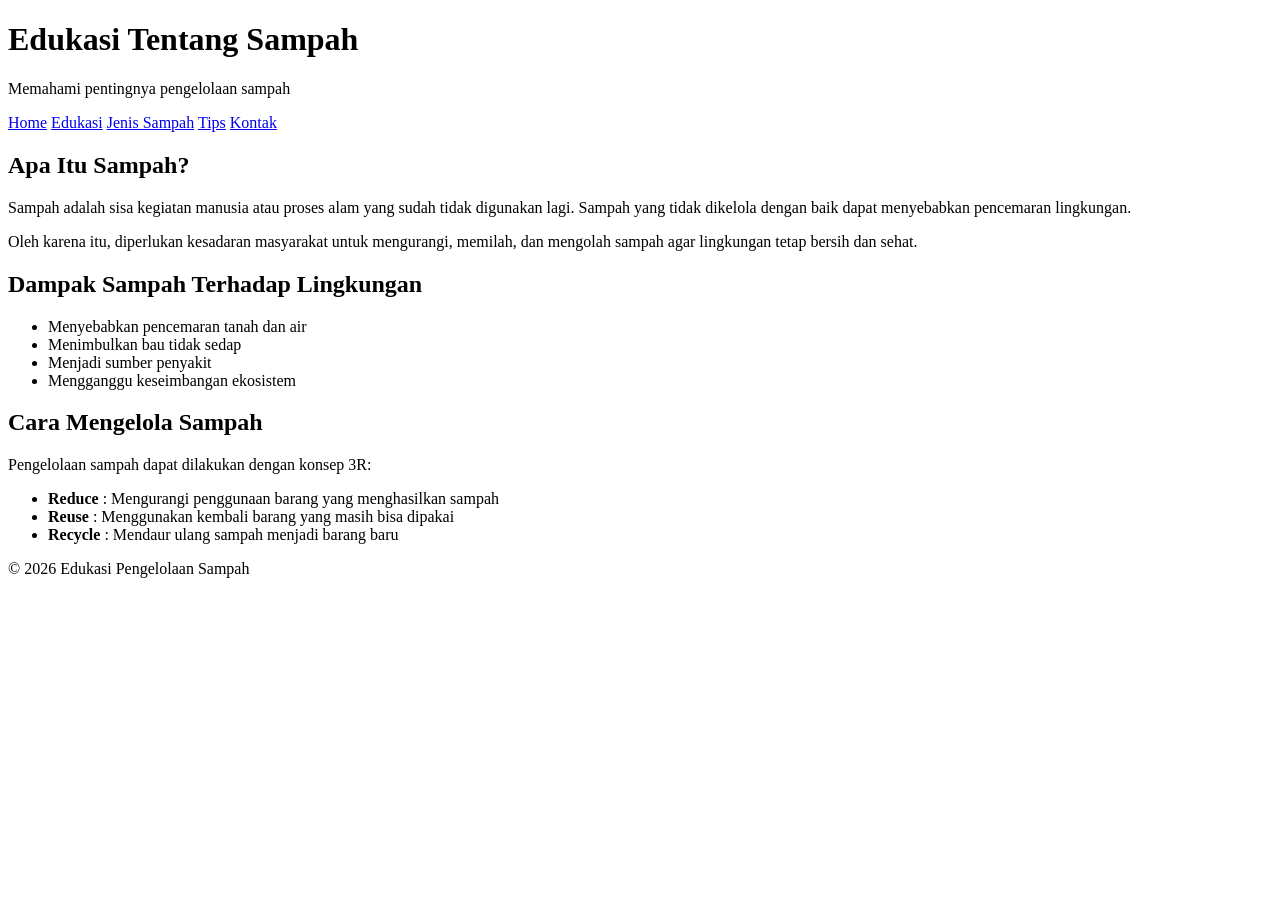
==== edukasi.html @ d857d2e1 "Add files via upload" ====
<!DOCTYPE html>
<html lang="id">

<head>
    <meta charset="UTF-8">
    <meta name="viewport" content="width=device-width, initial-scale=1.0">
    <title>Edukasi Sampah</title>

    <link rel="stylesheet" href="css/style.css">
</head>

<body>

    <!-- Header -->
    <header>
        <h1>Edukasi Tentang Sampah</h1>
        <p>Memahami pentingnya pengelolaan sampah</p>
    </header>


    <!-- Navigasi -->
    <nav>
        <a href="index.html">Home</a>
        <a href="edukasi.html">Edukasi</a>
        <a href="jenis-sampah.html">Jenis Sampah</a>
        <a href="tips.html">Tips</a>
        <a href="kontak.html">Kontak</a>
    </nav>


    <main>

        <section>
            <h2>Apa Itu Sampah?</h2>

            <p>
                Sampah adalah sisa kegiatan manusia atau proses alam
                yang sudah tidak digunakan lagi. Sampah yang tidak dikelola
                dengan baik dapat menyebabkan pencemaran lingkungan.
            </p>

            <p>
                Oleh karena itu, diperlukan kesadaran masyarakat untuk
                mengurangi, memilah, dan mengolah sampah agar lingkungan
                tetap bersih dan sehat.
            </p>
        </section>


        <section>
            <h2>Dampak Sampah Terhadap Lingkungan</h2>

            <ul>
                <li>Menyebabkan pencemaran tanah dan air</li>
                <li>Menimbulkan bau tidak sedap</li>
                <li>Menjadi sumber penyakit</li>
                <li>Mengganggu keseimbangan ekosistem</li>
            </ul>
        </section>


        <section>
            <h2>Cara Mengelola Sampah</h2>

            <p>
                Pengelolaan sampah dapat dilakukan dengan konsep 3R:
            </p>

            <ul>
                <li><b>Reduce</b> : Mengurangi penggunaan barang yang menghasilkan sampah</li>
                <li><b>Reuse</b> : Menggunakan kembali barang yang masih bisa dipakai</li>
                <li><b>Recycle</b> : Mendaur ulang sampah menjadi barang baru</li>
            </ul>

        </section>


    </main>


    <footer>
        <p>
            © 2026 Edukasi Pengelolaan Sampah
        </p>
    </footer>


</body>
</html>
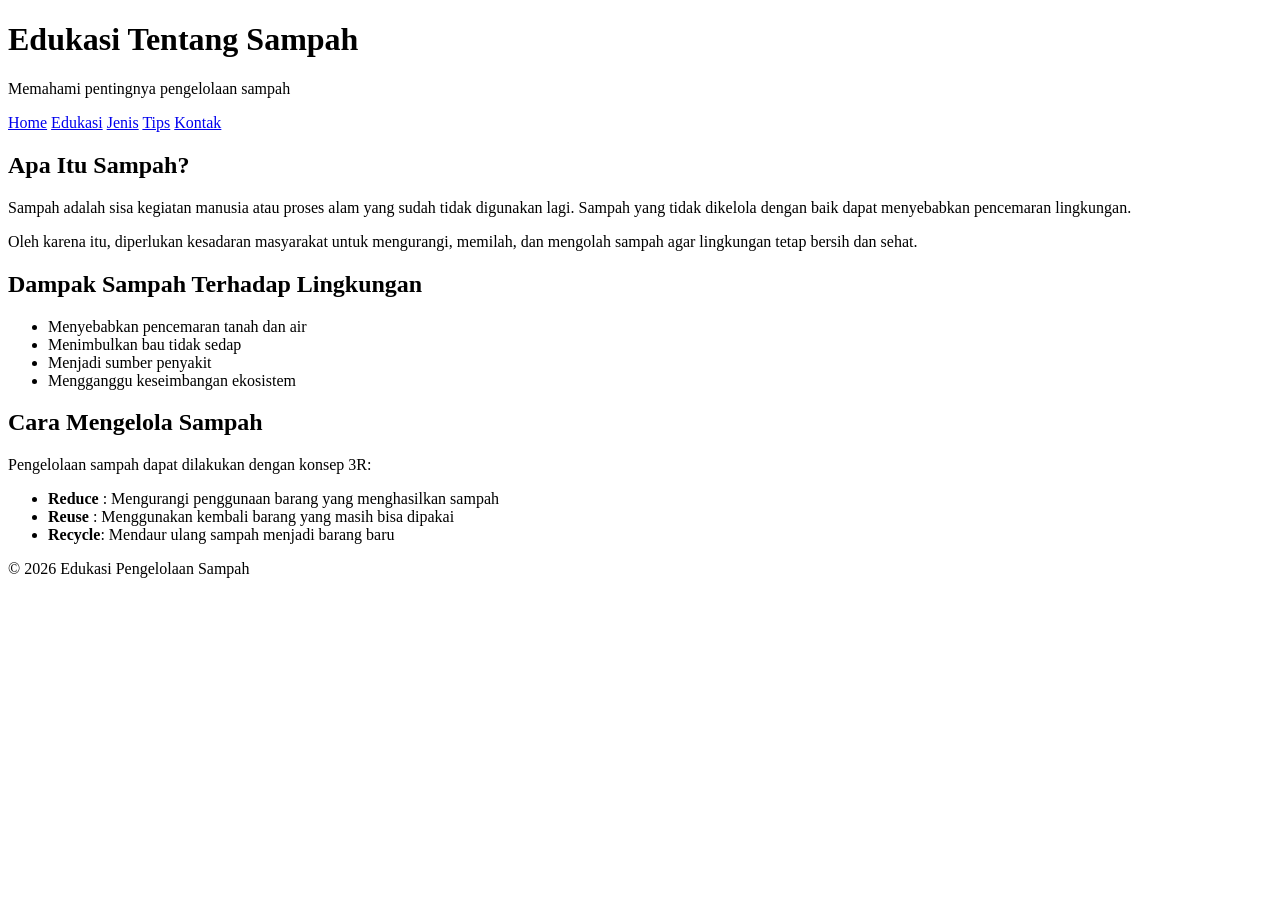
==== commit fdc4719a: "Add files via upload" ====
--- a/edukasi.html
+++ b/edukasi.html
@@ -22,7 +22,7 @@
     <nav>
         <a href="index.html">Home</a>
         <a href="edukasi.html">Edukasi</a>
-        <a href="jenis-sampah.html">Jenis Sampah</a>
+        <a href="jenis.html">Jenis</a>
         <a href="tips.html">Tips</a>
         <a href="kontak.html">Kontak</a>
     </nav>
@@ -68,8 +68,8 @@
 
             <ul>
                 <li><b>Reduce</b> : Mengurangi penggunaan barang yang menghasilkan sampah</li>
-                <li><b>Reuse</b> : Menggunakan kembali barang yang masih bisa dipakai</li>
-                <li><b>Recycle</b> : Mendaur ulang sampah menjadi barang baru</li>
+                <li><b>Reuse</b>  : Menggunakan kembali barang yang masih bisa dipakai</li>
+                <li><b>Recycle</b>: Mendaur ulang sampah menjadi barang baru</li>
             </ul>
 
         </section>
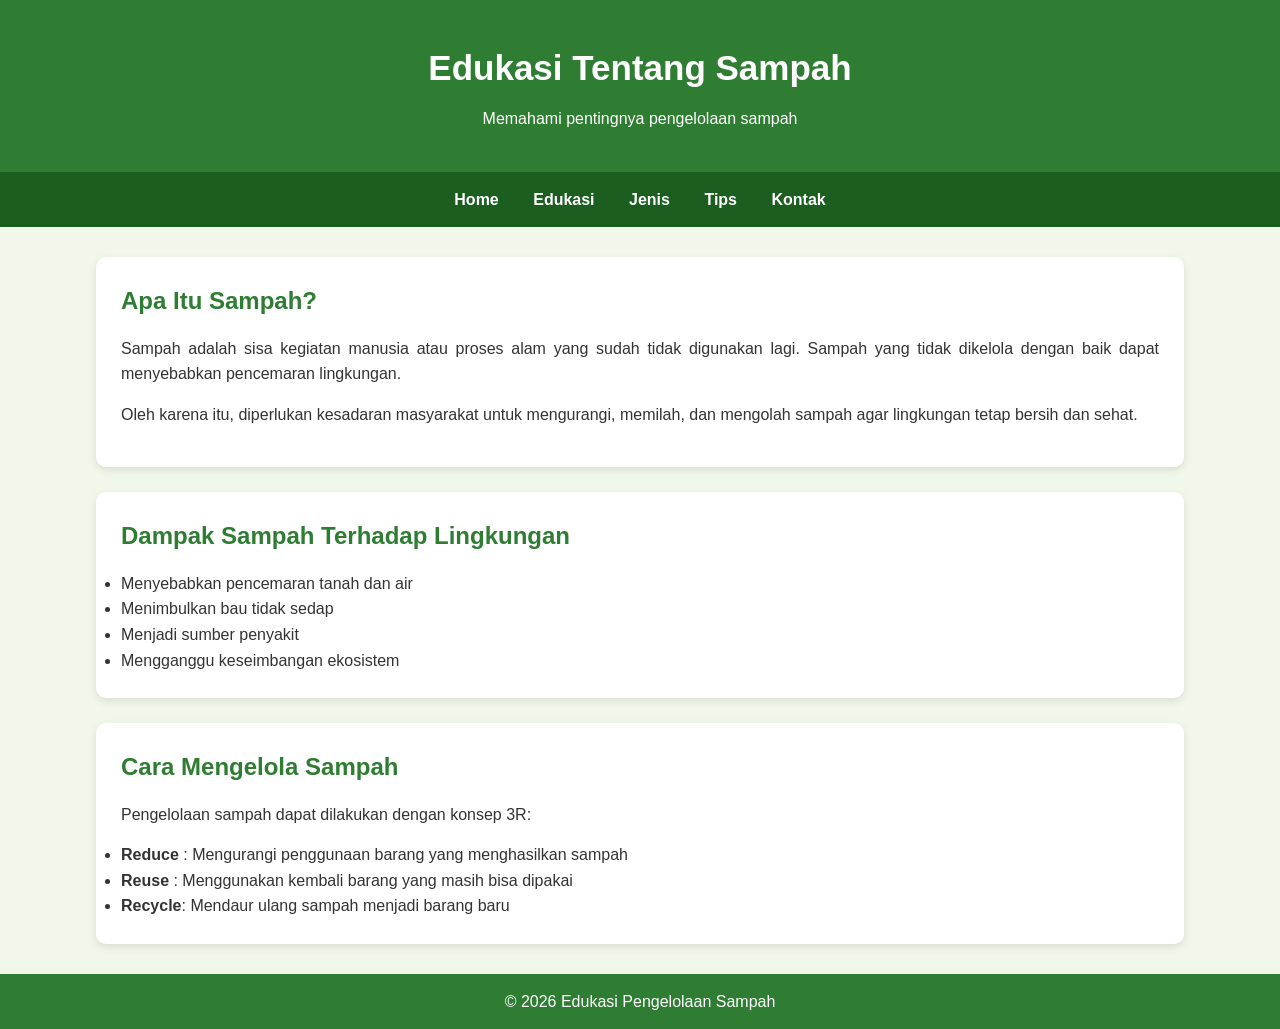
==== commit 99491014: "Update edukasi.html" ====
--- a/edukasi.html
+++ b/edukasi.html
@@ -6,19 +6,15 @@
     <meta name="viewport" content="width=device-width, initial-scale=1.0">
     <title>Edukasi Sampah</title>
 
-    <link rel="stylesheet" href="css/style.css">
+    <link rel="stylesheet" href="style.css">
 </head>
 
 <body>
-
-    <!-- Header -->
     <header>
         <h1>Edukasi Tentang Sampah</h1>
         <p>Memahami pentingnya pengelolaan sampah</p>
     </header>
 
-
-    <!-- Navigasi -->
     <nav>
         <a href="index.html">Home</a>
         <a href="edukasi.html">Edukasi</a>
@@ -58,7 +54,6 @@
             </ul>
         </section>
 
-
         <section>
             <h2>Cara Mengelola Sampah</h2>
 
@@ -77,7 +72,6 @@
 
     </main>
 
-
     <footer>
         <p>
             © 2026 Edukasi Pengelolaan Sampah
@@ -86,4 +80,4 @@
 
 
 </body>
-</html>+</html>
--- a/style.css
+++ b/style.css
@@ -0,0 +1,145 @@
+/* Mengatur tampilan seluruh halaman */
+* {
+    margin: 0;
+    padding: 0;
+    box-sizing: border-box;
+    font-family: Arial, sans-serif;
+}
+
+
+/* Tampilan body */
+body {
+    background-color: #f1f8e9;
+    color: #333;
+    line-height: 1.6;
+}
+
+
+/* Header */
+header {
+    background-color: #2e7d32;
+    color: white;
+    text-align: center;
+    padding: 40px 20px;
+}
+
+header h1 {
+    font-size: 35px;
+    margin-bottom: 10px;
+}
+
+
+/* Navigasi */
+nav {
+    background-color: #1b5e20;
+    padding: 15px;
+    text-align: center;
+}
+
+nav a {
+    color: white;
+    text-decoration: none;
+    margin: 0 15px;
+    font-weight: bold;
+}
+
+nav a:hover {
+    color: #c8e6c9;
+}
+
+
+/* Bagian utama */
+main {
+    width: 85%;
+    margin: 30px auto;
+}
+
+
+/* Section */
+section {
+    background-color: white;
+    padding: 25px;
+    margin-bottom: 25px;
+    border-radius: 10px;
+    box-shadow: 0 3px 8px rgba(0,0,0,0.1);
+}
+
+
+section h2 {
+    color: #2e7d32;
+    margin-bottom: 15px;
+}
+
+
+/* Paragraf */
+section p {
+    text-align: justify;
+    margin-bottom: 15px;
+}
+
+
+/* Gambar */
+img {
+    display: block;
+    max-width: 100%;
+    height: auto;
+    margin: 20px auto;
+    border-radius: 10px;
+}
+
+
+/* Video */
+video {
+    display: block;
+    max-width: 100%;
+    margin: 20px auto;
+    border-radius: 10px;
+}
+
+
+/* Audio */
+audio {
+    width: 100%;
+    margin-top: 15px;
+}
+
+
+/* Footer */
+footer {
+    background-color: #2e7d32;
+    color: white;
+    text-align: center;
+    padding: 15px;
+    margin-top: 30px;
+}
+
+
+/* Form Kontak */
+form {
+    width: 100%;
+}
+
+input,
+textarea {
+    width: 100%;
+    padding: 12px;
+    margin-top: 8px;
+    margin-bottom: 15px;
+    border: 1px solid #ccc;
+    border-radius: 8px;
+    font-size: 16px;
+}
+
+button {
+    background-color: #2e7d32;
+    color: white;
+    padding: 12px 25px;
+    border: none;
+    border-radius: 8px;
+    cursor: pointer;
+    font-size: 16px;
+}
+
+button:hover {
+    background-color: #1b5e20;
+}
